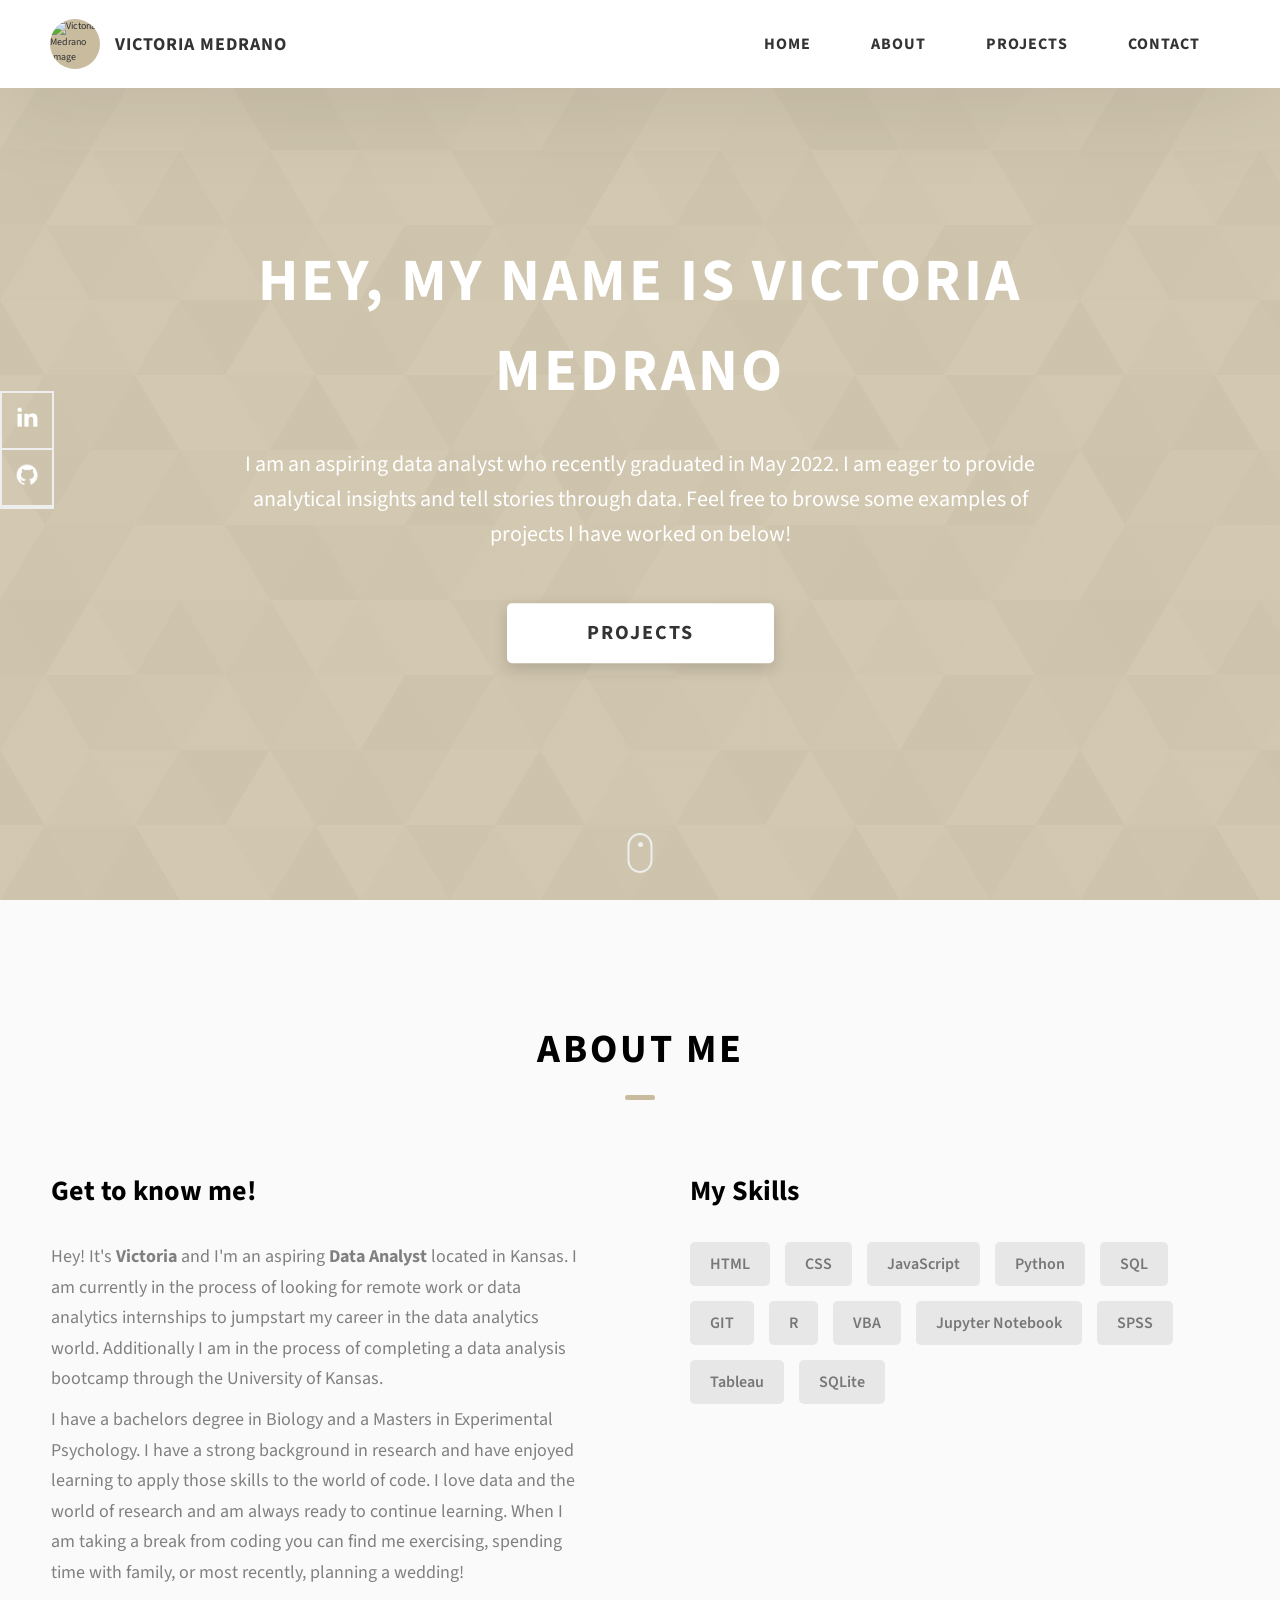
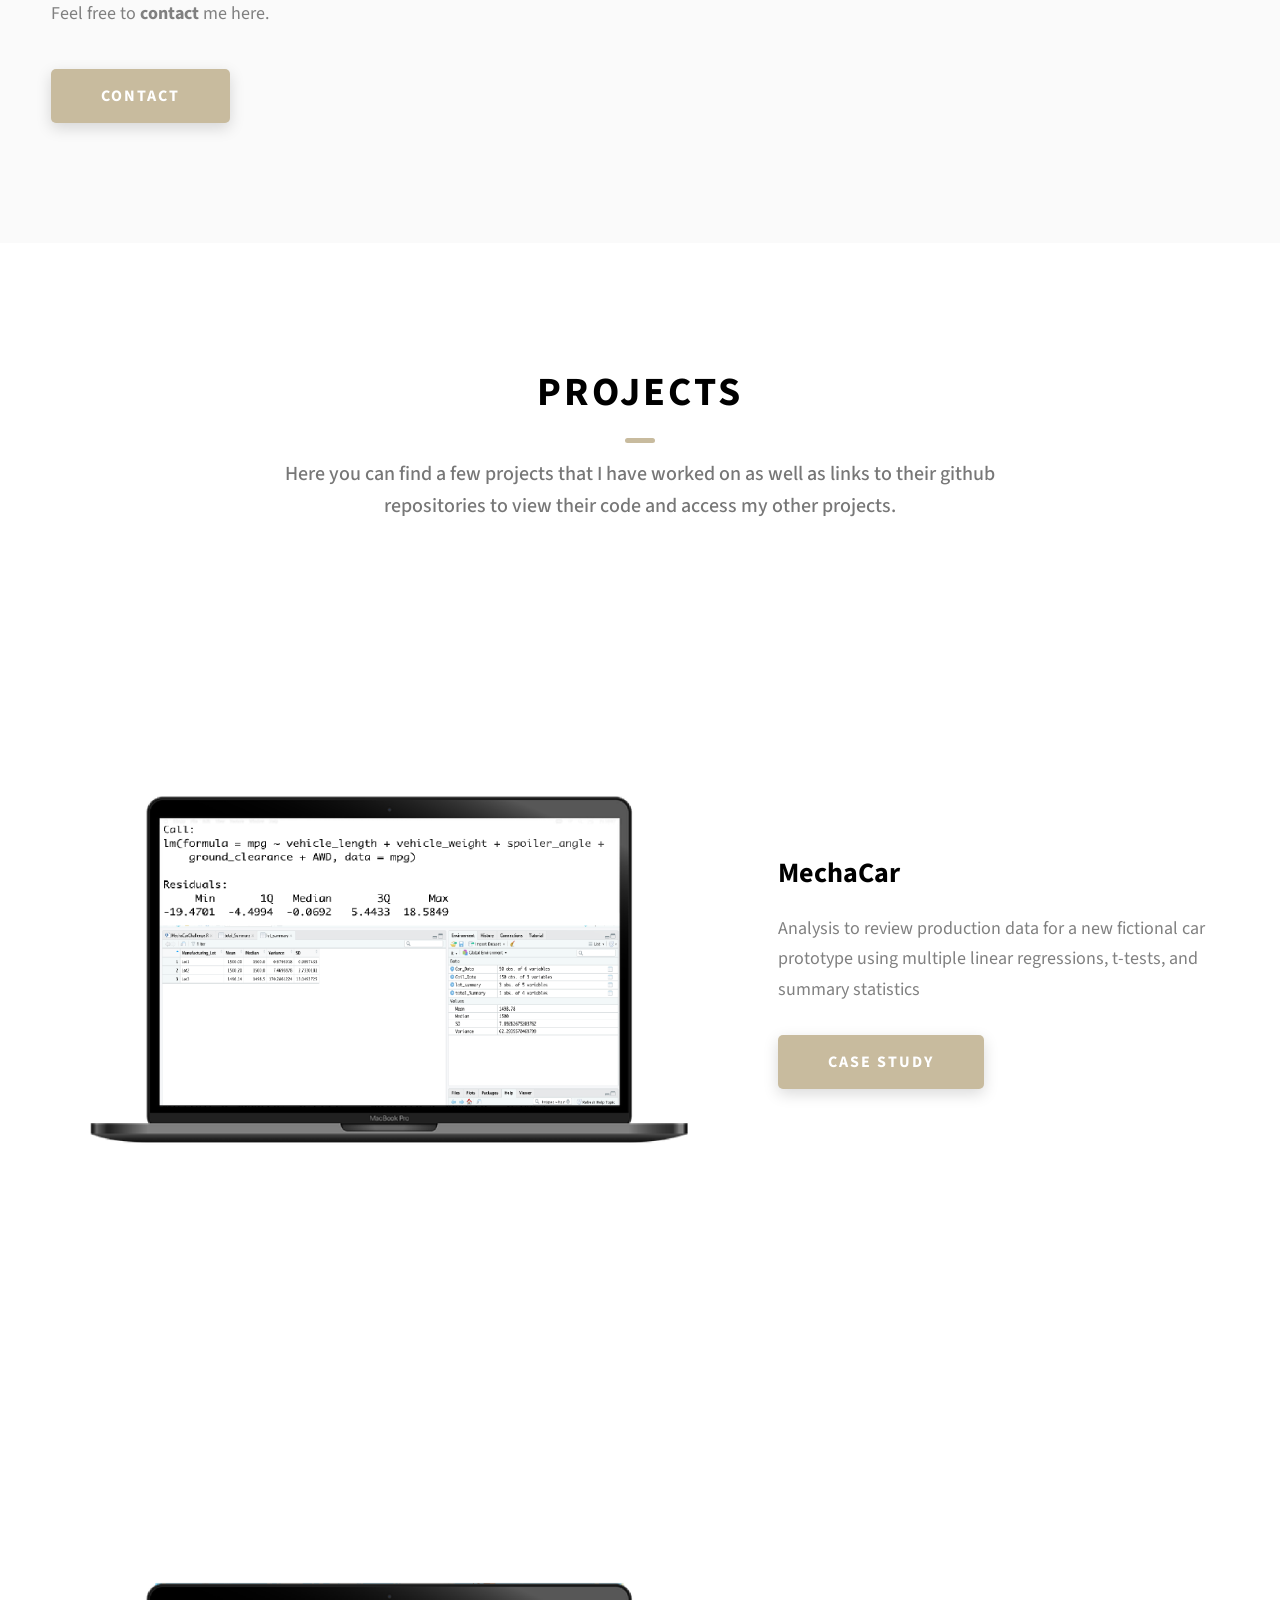
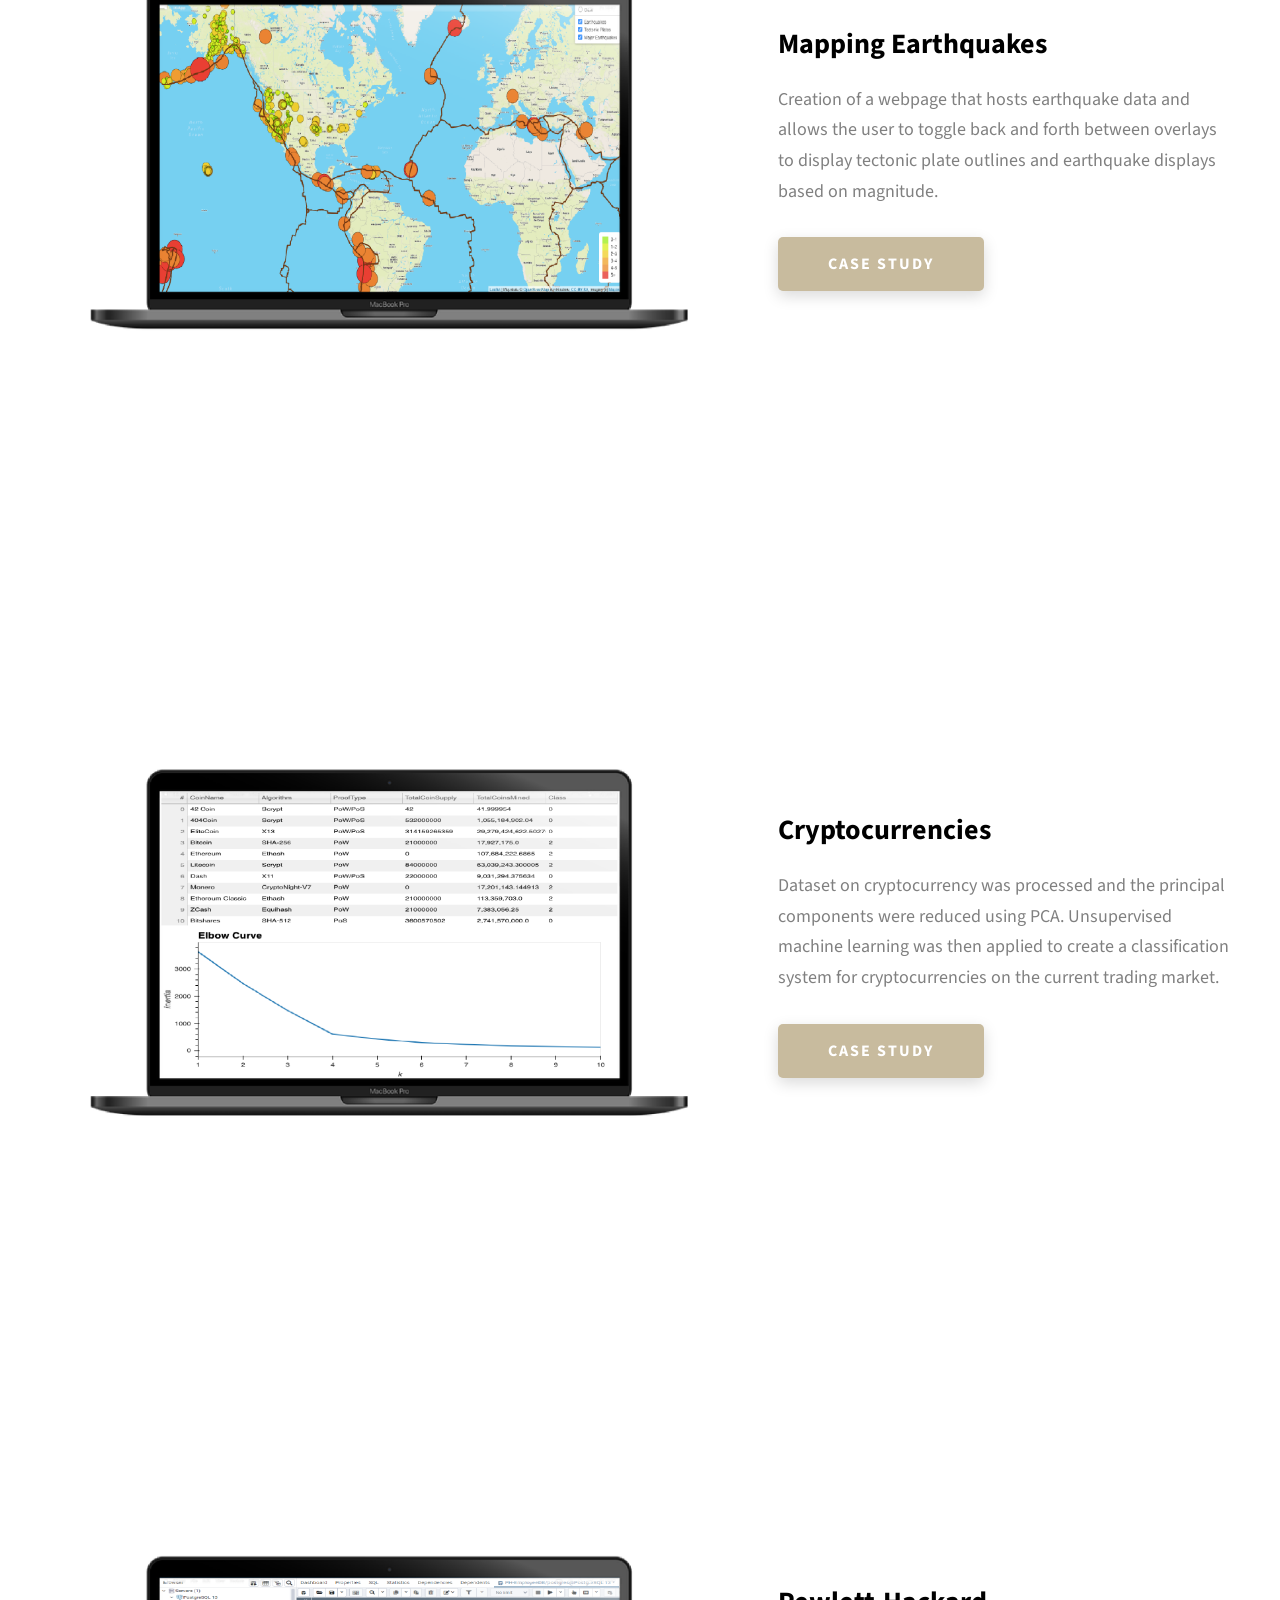
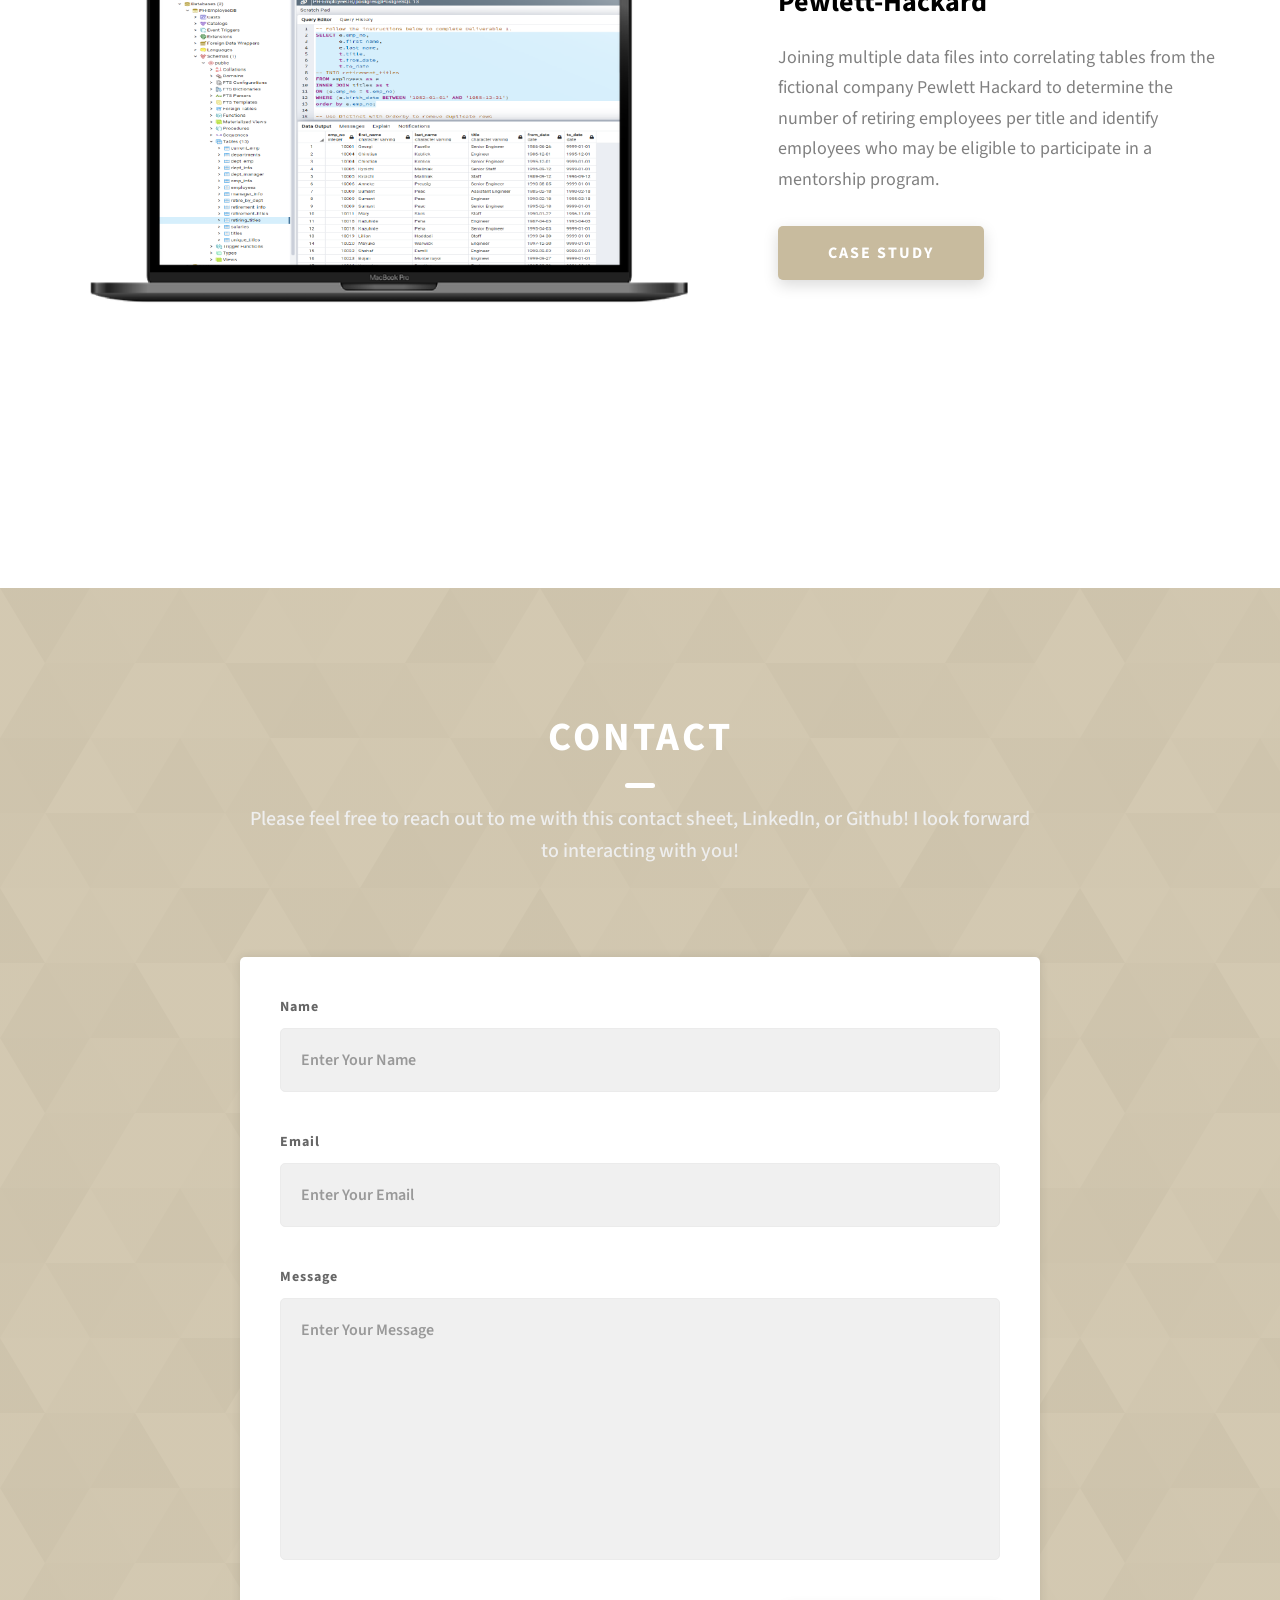
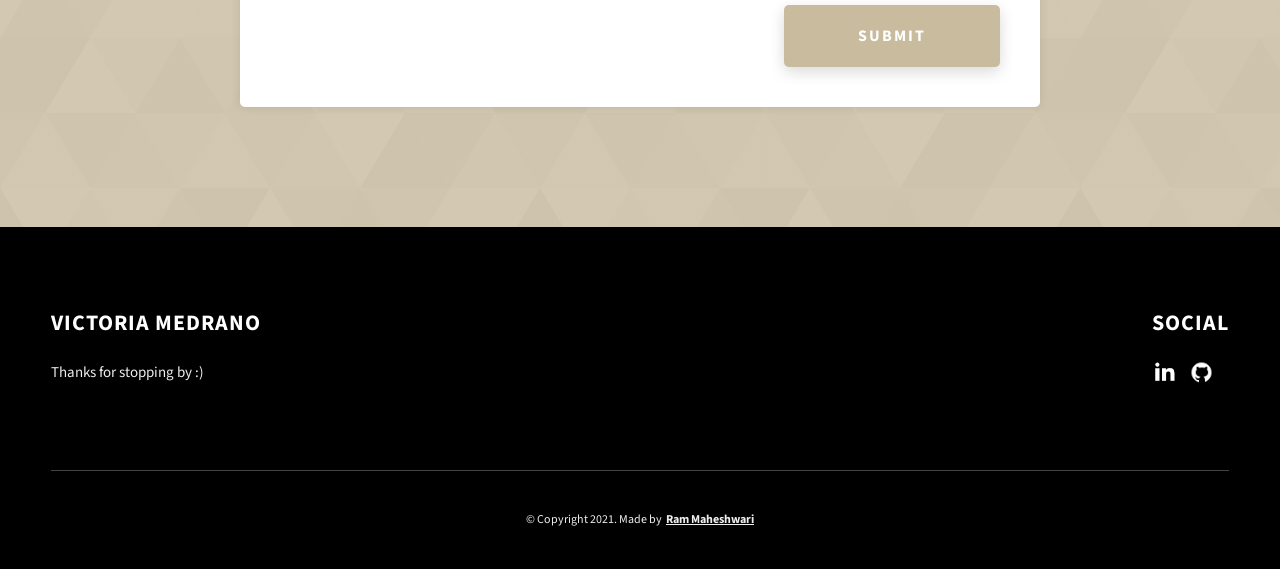
==== index.html @ f503cc5a "Add files via upload" ====
<!DOCTYPE html>
<html lang="en">
  <head>
    <meta charset="UTF-8" />
    <meta name="viewport" content="width=device-width, initial-scale=1.0" />
    <meta http-equiv="X-UA-Compatible" content="ie=edge" />
    <title>Victoria Medrano</title>
    <meta name="description" content="Portfolio Template for Developer" />

    <link rel="stylesheet" href="css/style.css" />

    <link rel="preconnect" href="https://fonts.googleapis.com" />
    <link rel="preconnect" href="https://fonts.gstatic.com" crossorigin />
    <link
      href="https://fonts.googleapis.com/css2?family=Source+Sans+Pro:wght@400;600;700;900&display=swap"
      rel="stylesheet"
    />
  </head>
  <body>
    <header class="header">
      <div class="header__content">
        <div class="header__logo-container">
          <div class="header__logo-img-cont">
            <img
              src="cap.jpg"
              alt="Victoria Medrano Image"
              class="header__logo-img"
            />
          </div>
          <span class="header__logo-sub">Victoria Medrano</span>
        </div>
        <div class="header__main">
          <ul class="header__links">
            <li class="header__link-wrapper">
              <a href="./index.html" class="header__link"> Home </a>
            </li>
            <li class="header__link-wrapper">
              <a href="./index.html#about" class="header__link">About </a>
            </li>
            <li class="header__link-wrapper">
              <a href="./index.html#projects" class="header__link">
                Projects
              </a>
            </li>
            <li class="header__link-wrapper">
              <a href="./index.html#contact" class="header__link"> Contact </a>
            </li>
          </ul>
          <div class="header__main-ham-menu-cont">
            <img
              src="./assets/svg/ham-menu.svg"
              alt="hamburger menu"
              class="header__main-ham-menu"
            />
            <img
              src="./assets/svg/ham-menu-close.svg"
              alt="hamburger menu close"
              class="header__main-ham-menu-close d-none"
            />
          </div>
        </div>
      </div>
      <div class="header__sm-menu">
        <div class="header__sm-menu-content">
          <ul class="header__sm-menu-links">
            <li class="header__sm-menu-link">
              <a href="./index.html"> Home </a>
            </li>

            <li class="header__sm-menu-link">
              <a href="./index.html#about"> About </a>
            </li>

            <li class="header__sm-menu-link">
              <a href="./index.html#projects"> Projects </a>
            </li>

            <li class="header__sm-menu-link">
              <a href="./index.html#contact"> Contact </a>
            </li>
          </ul>
        </div>
      </div>
    </header>
    <section class="home-hero">
      <div class="home-hero__content">
        <h1 class="heading-primary">Hey, My name is Victoria Medrano</h1>
        <div class="home-hero__info">
          <p class="text-primary">
            I am an aspiring data analyst who recently graduated in May 2022. I am eager to provide analytical insights and tell stories through data. Feel free to browse some examples of projects I have worked on below!
          </p>
        </div>
        <div class="home-hero__cta">
          <a href="./#projects" class="btn btn--bg">Projects</a>
        </div>
      </div>
      <div class="home-hero__socials">
        <div class="home-hero__social">
          <a href="https://www.linkedin.com/in/victoria-medrano-88354a142/" class="home-hero__social-icon-link">
            <img
              src="./assets/png/linkedin-ico.png"
              alt="icon"
              class="home-hero__social-icon"
            />
          </a>
        </div>
        <div class="home-hero__social">
          <a href="https://github.com/vic-medrano" class="home-hero__social-icon-link">
            <img
              src="./assets/png/github-ico.png"
              alt="icon"
              class="home-hero__social-icon"
            />
          </a>
        </div>
        </div>
      </div>
      <div class="home-hero__mouse-scroll-cont">
        <div class="mouse"></div>
      </div>
    </section>
    <section id="about" class="about sec-pad">
      <div class="main-container">
        <h2 class="heading heading-sec heading-sec__mb-med">
          <span class="heading-sec__main">About Me</span>
          <span class="heading-sec__sub">
            
          </span>
        </h2>
        <div class="about__content">
          <div class="about__content-main">
            <h3 class="about__content-title">Get to know me!</h3>
            <div class="about__content-details">
              <p class="about__content-details-para">
                Hey! It's
                <strong>Victoria</strong>
                and I'm an aspiring <strong> Data Analyst </strong> located in
                Kansas. I am currently in the process of looking for remote work or
                data analytics internships to jumpstart my career in the data analytics world.
                Additionally I am in the process of completing a data analysis bootcamp through 
                the University of Kansas.
              
              </p>
              <p class="about__content-details-para">
                I have a bachelors degree in Biology and a Masters in Experimental Psychology. 
                I have a strong background in research and have enjoyed learning to apply those skills
                to the world of code. I love data and the world of research and am always ready to continue learning. 
                When I am taking a break from coding you can find me exercising, spending time with family, or most 
                recently, planning a wedding!

              </p>
              <p class="about__content-details-para">
                Feel free to
                <strong>contact</strong> me here.

              </p>
            </div>
            <a href="./#contact" class="btn btn--med btn--theme dynamicBgClr"
              >Contact</a
            >
          </div>
          <div class="about__content-skills">
            <h3 class="about__content-title">My Skills</h3>
            <div class="skills">
              <div class="skills__skill">HTML</div>
              <div class="skills__skill">CSS</div>
              <div class="skills__skill">JavaScript</div>
              <div class="skills__skill">Python</div>
              <div class="skills__skill">SQL</div>
              <div class="skills__skill">GIT</div>
              <div class="skills__skill">R</div>
              <div class="skills__skill">VBA</div>
              <div class="skills__skill">Jupyter Notebook</div>
              <div class="skills__skill">SPSS</div>
              <div class="skills__skill">Tableau</div>
              <div class="skills__skill">SQLite</div>
            </div>
          </div>
        </div>
      </div>
    </section>
    <section id="projects" class="projects sec-pad">
      <div class="main-container">
        <h2 class="heading heading-sec heading-sec__mb-bg">
          <span class="heading-sec__main">Projects</span>
          <span class="heading-sec__sub">
           Here you can find a few projects that I have worked on as well as links to their 
           github repositories to view their code and access my other projects.
          </span>
        </h2>

        <div class="projects__content">
          <div class="projects__row">
            <div class="projects__row-img-cont">
              <img
                src="./assets/png/mechacar.PNG"
                alt="Software Screenshot"
                class="projects__row-img"
                loading="lazy"
              />
            </div>
            <div class="projects__row-content">
              <h3 class="projects__row-content-title">MechaCar</h3>
              <p class="projects__row-content-desc">
                Analysis to review production data for a new fictional 
                car prototype using multiple linear regressions, t-tests, 
                and summary statistics
              </p>
              <a
                href="./project-1.html"
                class="btn btn--med btn--theme dynamicBgClr"
                target="_blank"
                >Case Study</a
              >
            </div>
          </div>
          <div class="projects__row">
            <div class="projects__row-img-cont">
              <img
                src="./assets/png/mapping_earthquakes.PNG"
                alt="Software Screenshot"
                class="projects__row-img"
                loading="lazy"
              />
            </div>
            <div class="projects__row-content">
              <h3 class="projects__row-content-title">Mapping Earthquakes</h3>
              <p class="projects__row-content-desc">
                Creation of a webpage that hosts earthquake data and allows the 
                user to toggle back and forth between overlays to display tectonic 
                plate outlines and earthquake displays based on magnitude.
              </p>
              <a
                href="./project-2.html"
                class="btn btn--med btn--theme dynamicBgClr"
                target="_blank"
                >Case Study</a
              >
            </div>
          </div>
          <div class="projects__row">
            <div class="projects__row-img-cont">
              <img
                src="./assets/png/crypto.PNG"
                alt="Software Screenshot"
                class="projects__row-img"
                loading="lazy"
              />
            </div>
            <div class="projects__row-content">
              <h3 class="projects__row-content-title">Cryptocurrencies</h3>
              <p class="projects__row-content-desc">
                Dataset on cryptocurrency was processed and the principal 
                components were reduced using PCA. Unsupervised machine learning 
                was then applied to create a classification system for 
                cryptocurrencies on the current trading market.
              </p>
              <a
                href="./project-3.html"
                class="btn btn--med btn--theme dynamicBgClr"
                target="_blank"
                >Case Study</a
              >
            </div>
          </div>
          <div class="projects__row">
            <div class="projects__row-img-cont">
              <img
                src="./assets/png/pewlett.PNG"
                alt="Software Screenshot"
                class="projects__row-img"
                loading="lazy"
              />
            </div>
            <div class="projects__row-content">
              <h3 class="projects__row-content-title">Pewlett-Hackard</h3>
              <p class="projects__row-content-desc">
                Joining multiple data files into correlating tables from 
                the fictional company Pewlett Hackard to determine the number 
                of retiring employees per title and identify employees who may 
                be eligible to participate in a mentorship program.
              </p>
              <a
                href="./project-4.html"
                class="btn btn--med btn--theme dynamicBgClr"
                target="_blank"
                >Case Study</a
              >
            </div>
          </div>
        </div>
      </div>
    </section>
    <section id="contact" class="contact sec-pad dynamicBg">
      <div class="main-container">
        <h2 class="heading heading-sec heading-sec__mb-med">
          <span class="heading-sec__main heading-sec__main--lt">Contact</span>
          <span class="heading-sec__sub heading-sec__sub--lt">
            Please feel free to reach out to me with this contact sheet, LinkedIn, or Github!
            I look forward to interacting with you!
          </span>
        </h2>
        <div class="contact__form-container">
          <form action="#" class="contact__form">
            <div class="contact__form-field">
              <label class="contact__form-label" for="name">Name</label>
              <input
                required
                placeholder="Enter Your Name"
                type="text"
                class="contact__form-input"
                name="name"
                id="name"
              />
            </div>
            <div class="contact__form-field">
              <label class="contact__form-label" for="email">Email</label>
              <input
                required
                placeholder="Enter Your Email"
                type="text"
                class="contact__form-input"
                name="email"
                id="email"
              />
            </div>
            <div class="contact__form-field">
              <label class="contact__form-label" for="message">Message</label>
              <textarea
                required
                cols="30"
                rows="10"
                class="contact__form-input"
                placeholder="Enter Your Message"
                name="message"
                id="message"
              ></textarea>
            </div>
            <button type="submit" class="btn btn--theme contact__btn">
              Submit
            </button>
          </form>
        </div>
      </div>
    </section>
    <footer class="main-footer">
      <div class="main-container">
        <div class="main-footer__upper">
          <div class="main-footer__row main-footer__row-1">
            <h2 class="heading heading-sm main-footer__heading-sm">
              <span>Social</span>
            </h2>
            <div class="main-footer__social-cont">
              <a target="_blank" rel="noreferrer" href="https://www.linkedin.com/in/victoria-medrano-88354a142/">
                <img
                  class="main-footer__icon"
                  src="./assets/png/linkedin-ico.png"
                  alt="icon"
                />
              </a>
              <a target="_blank" rel="noreferrer" href="https://github.com/vic-medrano">
                <img
                  class="main-footer__icon"
                  src="./assets/png/github-ico.png"
                  alt="icon"
                />
              </a>
            </div>
          </div>
          <div class="main-footer__row main-footer__row-2">
            <h4 class="heading heading-sm text-lt">Victoria Medrano</h4>
            <p class="main-footer__short-desc">
            Thanks for stopping by :)
            </p>
          </div>
        </div>

        <!-- If you give me some credit or shoutout here by linking to my website, then it will be a big thing for me and will help me a lot :) -->
        <div class="main-footer__lower">
          &copy; Copyright 2021. Made by
          <a rel="noreferrer" target="_blank" href="https://rammaheshwari.com"
            >Ram Maheshwari</a
          >
        </div>
      </div>
    </footer>

    <script src="./index.js"></script>
  </body>
</html>
---- css/style.css ----
/*
0 - 600px:      Phone
600 - 900px:    Tablet portrait
900 - 1200px:   Tablet landscape
[1200 - 1800] is where our normal styles apply
1800px + :      Big desktop
$breakpoint arguement choices:
- phone
- tab-port
- tab-land
- big-desktop

Inside media queries 1em is always 16px i.e 1em = 16px at every screen size only inside media queries
*/
*,
*::after,
*::before {
  margin: 0;
  padding: 0;
  box-sizing: inherit;
  font-family: inherit; }

html {
  font-size: 62.5%;
  scroll-behavior: smooth; }
  @media only screen and (max-width: 75em) {
    html {
      font-size: 59%; } }
  @media only screen and (max-width: 56.25em) {
    html {
      font-size: 56%; } }
  @media only screen and (min-width: 112.5em) {
    html {
      font-size: 65%; } }

body {
  box-sizing: border-box;
  position: relative;
  line-height: 1.5;
  font-family: sans-serif;
  overflow-x: hidden;
  overflow-y: scroll;
  font-family: 'Source Sans Pro', sans-serif; }

a {
  text-decoration: none;
  color: inherit; }

li {
  list-style: none; }

input:focus,
button:focus,
a:focus,
textarea:focus {
  outline: none; }

button {
  border: none;
  cursor: pointer; }

textarea {
  resize: none; }

.heading-primary {
  font-size: 6rem;
  text-transform: uppercase;
  letter-spacing: 3px;
  text-align: center; }
  @media only screen and (max-width: 37.5em) {
    .heading-primary {
      font-size: 4.5rem; } }

.heading-sec__mb-bg {
  margin-bottom: 11rem; }
  @media only screen and (max-width: 56.25em) {
    .heading-sec__mb-bg {
      margin-bottom: 8rem; } }

.heading-sec__mb-med {
  margin-bottom: 9rem; }
  @media only screen and (max-width: 56.25em) {
    .heading-sec__mb-med {
      margin-bottom: 8rem; } }

.heading-sec__main {
  display: block;
  font-size: 4rem;
  text-transform: uppercase;
  letter-spacing: 1px;
  letter-spacing: 3px;
  text-align: center;
  margin-bottom: 3.5rem;
  position: relative; }
  .heading-sec__main--lt {
    color: #fff; }
    .heading-sec__main--lt::after {
      content: '';
      background: #fff !important; }
  .heading-sec__main::after {
    content: '';
    position: absolute;
    top: calc(100% + 1.5rem);
    height: 5px;
    width: 3rem;
    background: #C8BB9E;
    left: 50%;
    transform: translateX(-50%);
    border-radius: 5px; }
    @media only screen and (max-width: 37.5em) {
      .heading-sec__main::after {
        top: calc(100% + 1.2rem); } }

.heading-sec__sub {
  display: block;
  text-align: center;
  color: #777;
  font-size: 2rem;
  font-weight: 500;
  max-width: 80rem;
  margin: auto;
  line-height: 1.6; }
  @media only screen and (max-width: 37.5em) {
    .heading-sec__sub {
      font-size: 1.8rem; } }
  .heading-sec__sub--lt {
    color: #eee; }

.heading-sm {
  font-size: 2.2rem;
  text-transform: uppercase;
  letter-spacing: 1px; }

.main-container {
  max-width: 120rem;
  margin: auto;
  width: 92%; }

.btn {
  background: #fff;
  color: #333;
  text-transform: uppercase;
  letter-spacing: 2px;
  display: inline-block;
  font-weight: 700;
  border-radius: 5px;
  box-shadow: 0 5px 15px 0 rgba(0, 0, 0, 0.15);
  transition: transform .3s; }
  .btn:hover {
    transform: translateY(-3px); }
  .btn--bg {
    padding: 1.5rem 8rem;
    font-size: 2rem; }
  .btn--med {
    padding: 1.5rem 5rem;
    font-size: 1.6rem; }
  .btn--theme {
    background: #C8BB9E;
    color: #fff; }
  .btn--theme-inv {
    color: #C8BB9E;
    background: #fff;
    border: 2px solid #C8BB9E;
    box-shadow: none;
    padding: calc(1.5rem - 2px) calc(5rem - 2px); }

.sec-pad {
  padding: 12rem 0; }
  @media only screen and (max-width: 56.25em) {
    .sec-pad {
      padding: 8rem 0; } }

.text-primary {
  color: #fff;
  font-size: 2.2rem;
  text-align: center;
  width: 100%;
  line-height: 1.6; }
  @media only screen and (max-width: 37.5em) {
    .text-primary {
      font-size: 2rem; } }

.d-none {
  display: none; }

.home-hero {
  color: #fff;
  background: linear-gradient(to right, rgba(200, 187, 158, 0.8), rgba(200, 187, 158, 0.8)), url(../../assets/svg/common-bg.svg);
  background-position: center;
  height: 100vh;
  min-height: 80rem;
  max-height: 120rem;
  position: relative; }
  @media only screen and (max-width: 37.5em) {
    .home-hero {
      height: unset;
      min-height: unset; } }
  .home-hero__socials {
    position: absolute;
    top: 50%;
    border: 2px solid #eee;
    border-left: 2px solid #eee;
    transform: translateY(-50%); }
    @media only screen and (max-width: 56.25em) {
      .home-hero__socials {
        display: none; } }
  .home-hero__mouse-scroll-cont {
    position: absolute;
    bottom: 3%;
    left: 50%;
    transform: translateX(-50%); }
    @media only screen and (max-width: 37.5em) {
      .home-hero__mouse-scroll-cont {
        display: none; } }
  .home-hero__social {
    width: 5rem; }
  .home-hero__social-icon-link {
    width: 100%;
    display: block;
    padding: 1.2rem;
    border-bottom: 2px solid #eee;
    transition: background .3s; }
    .home-hero__social-icon-link:hover {
      background: rgba(255, 255, 255, 0.1); }
    .home-hero__social-icon-link--bd-none {
      border-bottom: 0; }
  .home-hero__social-icon {
    width: 100%; }
  .home-hero__content {
    position: absolute;
    top: 50%;
    left: 50%;
    transform: translate(-50%, -50%);
    max-width: 90rem;
    width: 92%; }
    @media only screen and (max-width: 37.5em) {
      .home-hero__content {
        padding: 19rem 0 13rem 0;
        margin: auto;
        position: static;
        transform: translate(0, 0); } }
  .home-hero__info {
    margin: 3rem auto 0 auto;
    max-width: 80rem; }
  .home-hero__cta {
    margin-top: 5rem;
    text-align: center; }

.about {
  background: #fafafa; }
  .about__content {
    display: grid;
    grid-template-columns: 1fr 1fr;
    grid-gap: 10rem; }
    @media only screen and (max-width: 56.25em) {
      .about__content {
        grid-template-columns: 1fr;
        grid-gap: 8rem; } }
    .about__content-title {
      font-weight: 700;
      font-size: 2.8rem;
      margin-bottom: 3rem; }
      @media only screen and (max-width: 37.5em) {
        .about__content-title {
          font-size: 2.4rem; } }
    .about__content-details-para {
      font-size: 1.8rem;
      color: grey;
      max-width: 60rem;
      line-height: 1.7;
      margin-bottom: 1rem; }
      .about__content-details-para--hl {
        font-weight: 700;
        margin: 0 3px; }
      .about__content-details-para:last-child {
        margin-bottom: 4rem; }

.projects__row {
  display: grid;
  grid-template-columns: 1.5fr 1fr;
  grid-gap: 5rem;
  margin-bottom: 11rem; }
  @media only screen and (max-width: 56.25em) {
    .projects__row {
      grid-template-columns: 1fr;
      grid-gap: 2rem;
      margin-bottom: 8rem; } }
  @media only screen and (max-width: 56.25em) {
    .projects__row {
      text-align: center; } }
  .projects__row:last-child {
    margin-bottom: 0; }
  .projects__row-img-cont {
    overflow: hidden; }
  .projects__row-img {
    width: 100%;
    display: block;
    object-fit: cover; }
  .projects__row-content {
    padding: 2rem 0;
    display: flex;
    justify-content: center;
    flex-direction: column;
    align-items: flex-start; }
    @media only screen and (max-width: 56.25em) {
      .projects__row-content {
        align-items: center; } }
    .projects__row-content-title {
      font-weight: 700;
      font-size: 2.8rem;
      margin-bottom: 2rem; }
      @media only screen and (max-width: 37.5em) {
        .projects__row-content-title {
          font-size: 2.4rem; } }
    .projects__row-content-desc {
      font-size: 1.8rem;
      color: grey;
      max-width: 60rem;
      line-height: 1.7;
      margin-bottom: 3rem; }
      @media only screen and (max-width: 37.5em) {
        .projects__row-content-desc {
          font-size: 1.7rem; } }

.contact {
  background: linear-gradient(to right, rgba(200, 187, 158, 0.8), rgba(200, 187, 158, 0.8)), url(../../assets/svg/common-bg.svg);
  background-size: cover;
  background-position: center; }
  .contact__form-container {
    box-shadow: 0 0 10px rgba(0, 0, 0, 0.1);
    background: white;
    padding: 4rem;
    margin-top: 6rem;
    max-width: 80rem;
    text-align: right;
    width: 95%;
    border-radius: 5px;
    margin: 5rem auto 0 auto; }
    @media only screen and (max-width: 37.5em) {
      .contact__form-container {
        padding: 3rem; } }
  .contact__form-field {
    margin-bottom: 4rem; }
    @media only screen and (max-width: 37.5em) {
      .contact__form-field {
        margin-bottom: 3rem; } }
  .contact__form-label {
    color: #666;
    font-size: 1.4rem;
    letter-spacing: 1px;
    font-weight: 700;
    margin-bottom: 1rem;
    display: block;
    text-align: left; }
  .contact__form-input {
    color: #333;
    padding: 2rem;
    width: 100%;
    border: 1px solid #ebebeb;
    font-size: 1.6rem;
    letter-spacing: 0px;
    background: #f0f0f0;
    border-radius: 5px;
    font-weight: 600;
    /* Code for Modern Browsers */
    /* Code for WebKit, Blink, Edge */
    /* Code for Internet Explorer 10-11 */
    /* Code for Microsoft Edge */
    /* Code for Mozilla Firefox 4 to 18 */
    /* Code for Mozilla Firefox 19+ */ }
    .contact__form-input::placeholder {
      color: #999;
      font-weight: 600;
      font-size: 1.6rem; }
    .contact__form-input::-webkit-input-placeholder {
      color: #999;
      font-weight: 600;
      font-size: 1.6rem; }
    .contact__form-input:-ms-input-placeholder {
      color: #999;
      font-weight: 600;
      font-size: 1.6rem; }
    .contact__form-input::-ms-input-placeholder {
      color: #999;
      font-weight: 600;
      font-size: 1.6rem; }
    .contact__form-input:-moz-placeholder {
      opacity: 1;
      color: #999;
      font-weight: 600;
      font-size: 1.6rem; }
    .contact__form-input::-moz-placeholder {
      opacity: 1;
      color: #999;
      font-weight: 600;
      font-size: 1.6rem; }
  .contact__btn {
    width: 30%;
    padding: 2rem 4rem;
    font-size: 1.6rem; }
    @media only screen and (max-width: 37.5em) {
      .contact__btn {
        width: 100%; } }

.project-cs-hero {
  color: #fff;
  background: linear-gradient(to right, rgba(200, 187, 158, 0.8), rgba(200, 187, 158, 0.8)), url(../../assets/svg/common-bg.svg);
  background-size: cover;
  background-position: center;
  position: relative; }
  @media only screen and (max-width: 37.5em) {
    .project-cs-hero {
      height: unset;
      min-height: unset; } }
  .project-cs-hero__content {
    padding: 25rem 0 17rem 0;
    max-width: 90rem;
    width: 92%;
    margin: auto; }
    @media only screen and (max-width: 37.5em) {
      .project-cs-hero__content {
        padding: 19rem 0 13rem 0;
        margin: auto;
        position: static;
        transform: translate(0, 0); } }
  .project-cs-hero__info {
    margin: 3rem auto 0 auto;
    max-width: 80rem; }
  .project-cs-hero__cta {
    margin-top: 5rem;
    text-align: center; }

.project-details__content {
  padding: 8rem 0;
  max-width: 90rem;
  margin: auto; }
  .project-details__content-title {
    font-weight: 700;
    font-size: 2.8rem;
    margin-bottom: 3rem; }
    @media only screen and (max-width: 37.5em) {
      .project-details__content-title {
        font-size: 2.4rem; } }

.project-details__showcase-img-cont {
  width: 100%;
  margin-bottom: 6rem; }

.project-details__showcase-img {
  width: 100%; }

.project-details__content-main {
  width: 100%;
  max-width: 70rem;
  margin: auto; }

.project-details__desc {
  margin: 0 0 7rem 0; }
  .project-details__desc-para {
    font-size: 1.8rem;
    line-height: 1.7;
    color: grey;
    margin-bottom: 2rem; }

.project-details__tools-used {
  margin: 0 0 7rem 0; }
  .project-details__tools-used-list {
    display: flex;
    flex-wrap: wrap; }
  .project-details__tools-used-item {
    padding: 1rem 2rem;
    margin-bottom: 1.5rem;
    margin-right: 1.5rem;
    font-size: 1.6rem;
    background: rgba(153, 153, 153, 0.2);
    border-radius: 5px;
    font-weight: 600;
    color: #777; }

.project-details__links {
  margin: 0 0; }
  .project-details__links-btn {
    margin-right: 2rem; }
    @media only screen and (max-width: 37.5em) {
      .project-details__links-btn {
        margin-right: 0;
        width: 70%;
        margin-bottom: 2rem;
        text-align: center; } }
    .project-details__links-btn:last-child {
      margin: 0; }
      @media only screen and (max-width: 37.5em) {
        .project-details__links-btn:last-child {
          margin: 0; } }

.header {
  position: fixed;
  width: 100%;
  z-index: 1000;
  background: #000;
  background: #fff;
  box-shadow: 0 10px 100px rgba(0, 0, 0, 0.1); }
  .header__content {
    display: flex;
    align-items: center;
    justify-content: space-between;
    padding: 1rem 5rem; }
    @media only screen and (max-width: 56.25em) {
      .header__content {
        padding: 0 2rem; } }
  .header__logo-container {
    display: flex;
    align-items: center;
    cursor: pointer;
    color: #333;
    transition: color .3s; }
    .header__logo-container:hover {
      color: #C8BB9E; }
  .header__logo-img-cont {
    width: 5rem;
    height: 5rem;
    border-radius: 50px;
    overflow: hidden;
    margin-right: 1.5rem;
    background: #C8BB9E; }
    @media only screen and (max-width: 56.25em) {
      .header__logo-img-cont {
        width: 4.5rem;
        height: 4.5rem;
        margin-right: 1.2rem; } }
  .header__logo-img {
    width: 100%;
    height: 100%;
    object-fit: cover;
    object-position: center;
    display: block; }
  .header__logo-sub {
    font-size: 1.8rem;
    text-transform: uppercase;
    font-weight: 700;
    letter-spacing: 1px; }
  .header__links {
    display: flex; }
    @media only screen and (max-width: 37.5em) {
      .header__links {
        display: none; } }
  .header__link {
    padding: 2.2rem 3rem;
    display: inline-block;
    font-size: 1.6rem;
    color: #333;
    text-transform: uppercase;
    letter-spacing: 1px;
    font-weight: 700;
    transition: color .3s; }
    .header__link:hover {
      color: #C8BB9E; }
    @media only screen and (max-width: 56.25em) {
      .header__link {
        padding: 3rem 1.8rem;
        font-size: 1.5rem; } }
  .header__main-ham-menu-cont {
    display: none;
    width: 3rem;
    padding: 2.2rem 0; }
    @media only screen and (max-width: 37.5em) {
      .header__main-ham-menu-cont {
        display: block; } }
  .header__main-ham-menu {
    width: 100%; }
  .header__main-ham-menu-close {
    width: 100%; }
  .header__sm-menu {
    background: #fff;
    position: absolute;
    width: 100%;
    top: 100%;
    visibility: hidden;
    opacity: 0;
    transition: all .3s;
    box-shadow: 0px 5px 5px 0px rgba(0, 0, 0, 0.1);
    -webkit-box-shadow: 0px 5px 5px 0px rgba(0, 0, 0, 0.1);
    -moz-box-shadow: 0px 5px 5px 0px rgba(0, 0, 0, 0.1); }
    .header__sm-menu--active {
      visibility: hidden;
      opacity: 0; }
      @media only screen and (max-width: 37.5em) {
        .header__sm-menu--active {
          visibility: visible;
          opacity: 1; } }
  .header__sm-menu-link a {
    display: block;
    text-decoration: none;
    padding: 2.5rem 3rem;
    font-size: 1.6rem;
    color: #333;
    text-align: right;
    border-bottom: 1px solid #eee;
    font-weight: 700;
    text-transform: uppercase;
    letter-spacing: 2px;
    transition: color .3s; }
    .header__sm-menu-link a:hover {
      color: #C8BB9E; }
  .header__sm-menu-link:first-child a {
    border-top: 1px solid #eee; }
  .header__sm-menu-link-last {
    border-bottom: 0; }

.main-footer {
  background: #000;
  color: #fff; }
  .main-footer__upper {
    display: flex;
    justify-content: space-between;
    padding: 8rem 0; }
    @media only screen and (max-width: 56.25em) {
      .main-footer__upper {
        padding: 6rem 0; } }
    @media only screen and (max-width: 37.5em) {
      .main-footer__upper {
        display: block; } }
  .main-footer__row-1 {
    order: 2; }
    @media only screen and (max-width: 56.25em) {
      .main-footer__row-1 {
        margin-bottom: 5rem; } }
  .main-footer__row-2 {
    width: 40%;
    order: 1;
    max-width: 50rem; }
    @media only screen and (max-width: 56.25em) {
      .main-footer__row-2 {
        width: 100%; } }
  .main-footer__short-desc {
    margin-top: 2rem;
    color: #eee;
    font-size: 1.5rem;
    line-height: 1.7; }
  .main-footer__social-cont {
    margin-top: 2rem; }
  .main-footer__icon {
    margin-right: 1rem;
    width: 2.5rem; }
    .main-footer__icon--mr-none {
      margin-right: 0; }
  .main-footer__lower {
    padding: 4rem 0;
    border-top: 1px solid #444;
    color: #eee;
    font-size: 1.2rem;
    text-align: left;
    text-align: center; }
    .main-footer__lower a {
      text-decoration: underline;
      font-weight: bold;
      margin-left: 2px; }
    @media only screen and (max-width: 56.25em) {
      .main-footer__lower {
        padding: 3.5rem 0; } }

.skills {
  display: flex;
  flex-wrap: wrap; }
  .skills__skill {
    padding: 1rem 2rem;
    margin-bottom: 1.5rem;
    margin-right: 1.5rem;
    font-size: 1.6rem;
    background: rgba(153, 153, 153, 0.2);
    border-radius: 5px;
    font-weight: 600;
    color: #777; }

.mouse {
  width: 25px;
  height: 40px;
  border: 2px solid #eee;
  border-radius: 60px;
  position: relative;
  overflow: hidden; }
  .mouse::before {
    content: '';
    width: 5px;
    height: 5px;
    position: absolute;
    top: 7px;
    left: 50%;
    transform: translateX(-50%);
    background-color: #eee;
    border-radius: 50%;
    opacity: 1;
    animation: wheel 1.3s infinite;
    -webkit-animation: wheel 1.3s infinite; }

@keyframes wheel {
  to {
    opacity: 0;
    top: 27px; } }

@-webkit-keyframes wheel {
  to {
    opacity: 0;
    top: 27px; } }
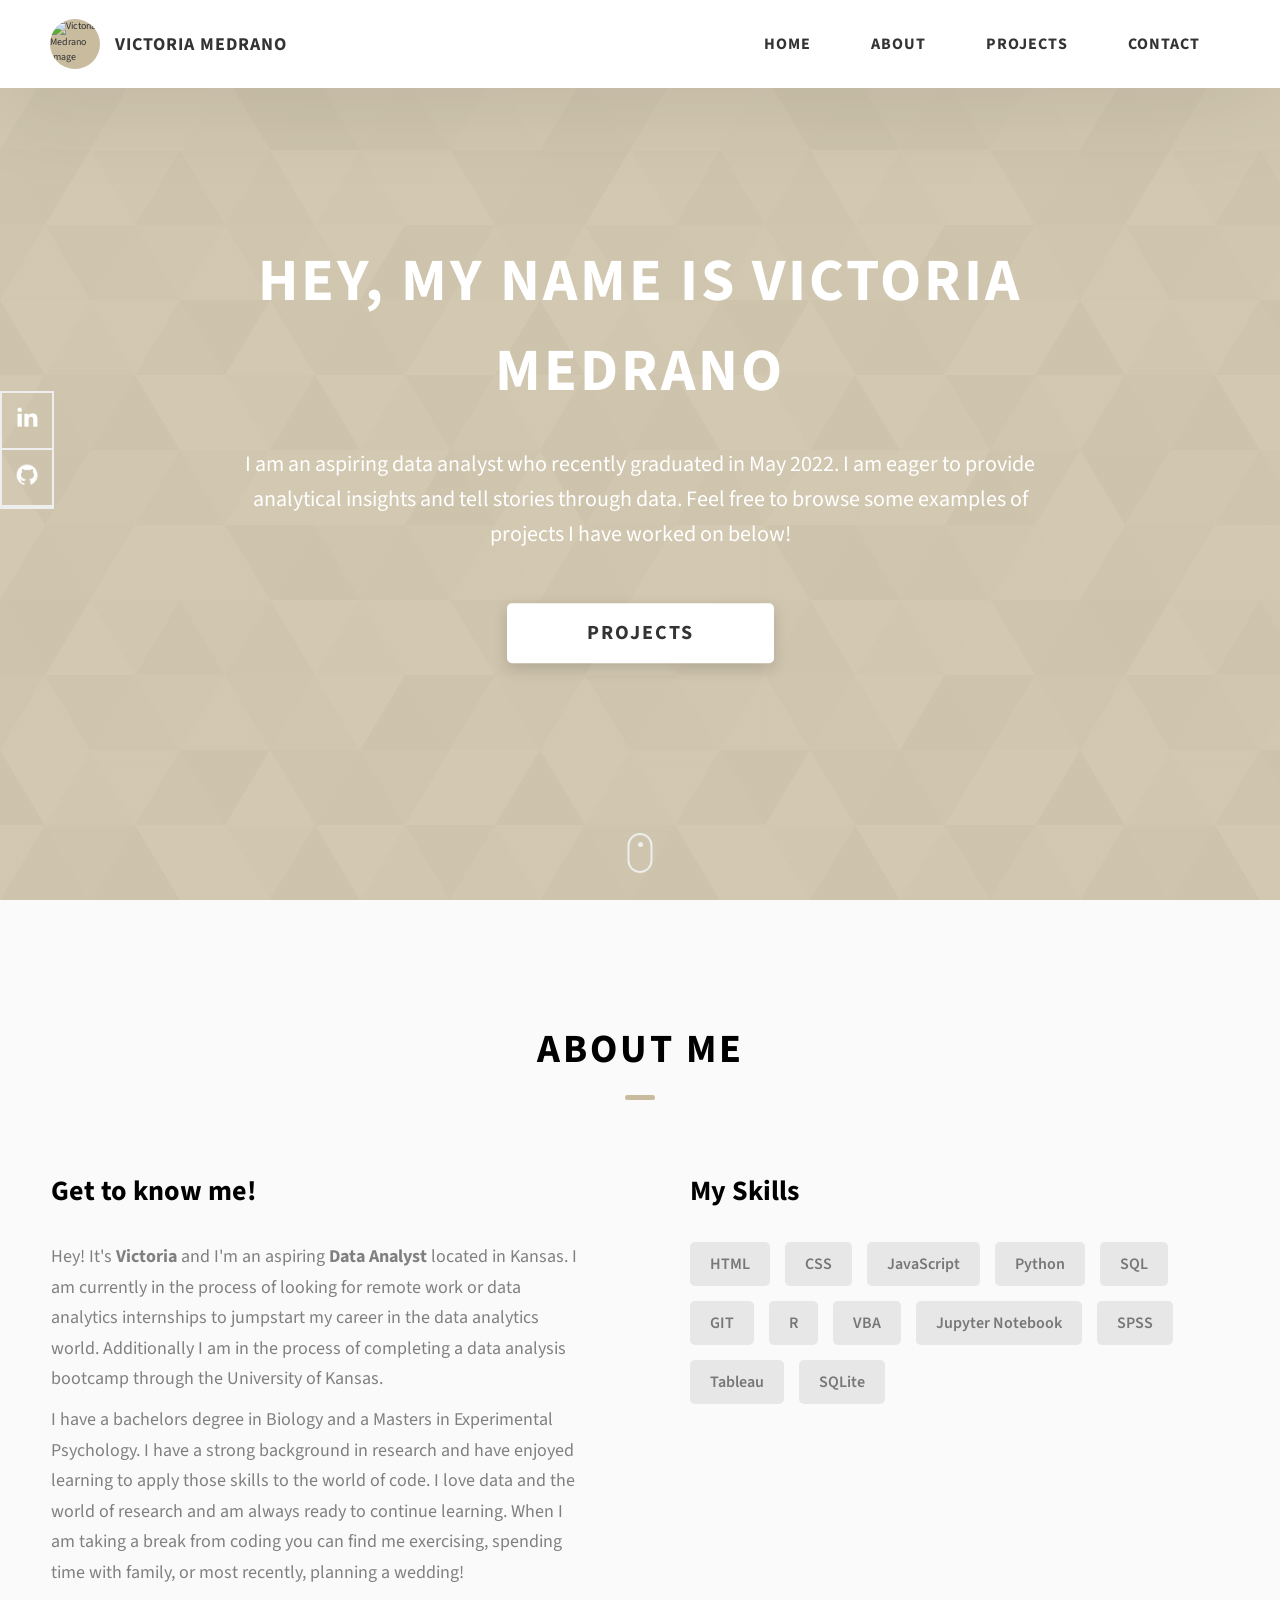
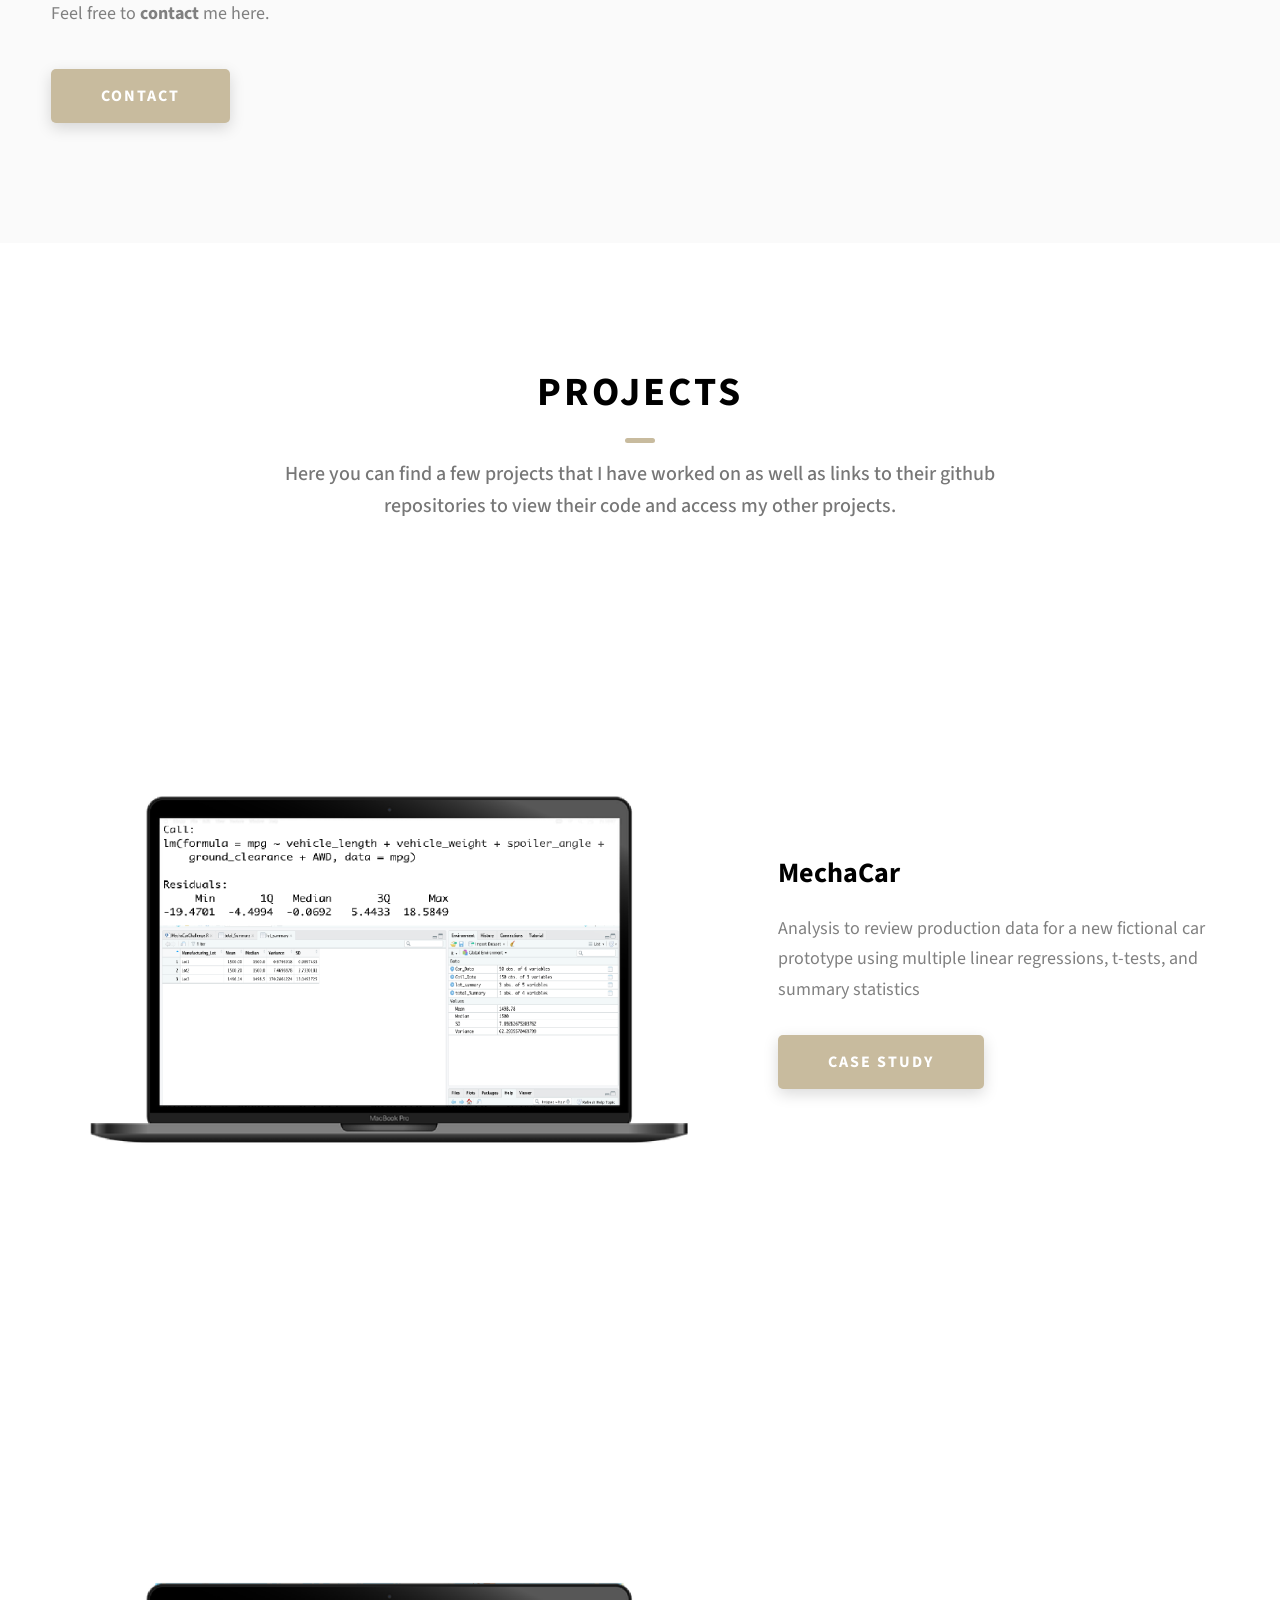
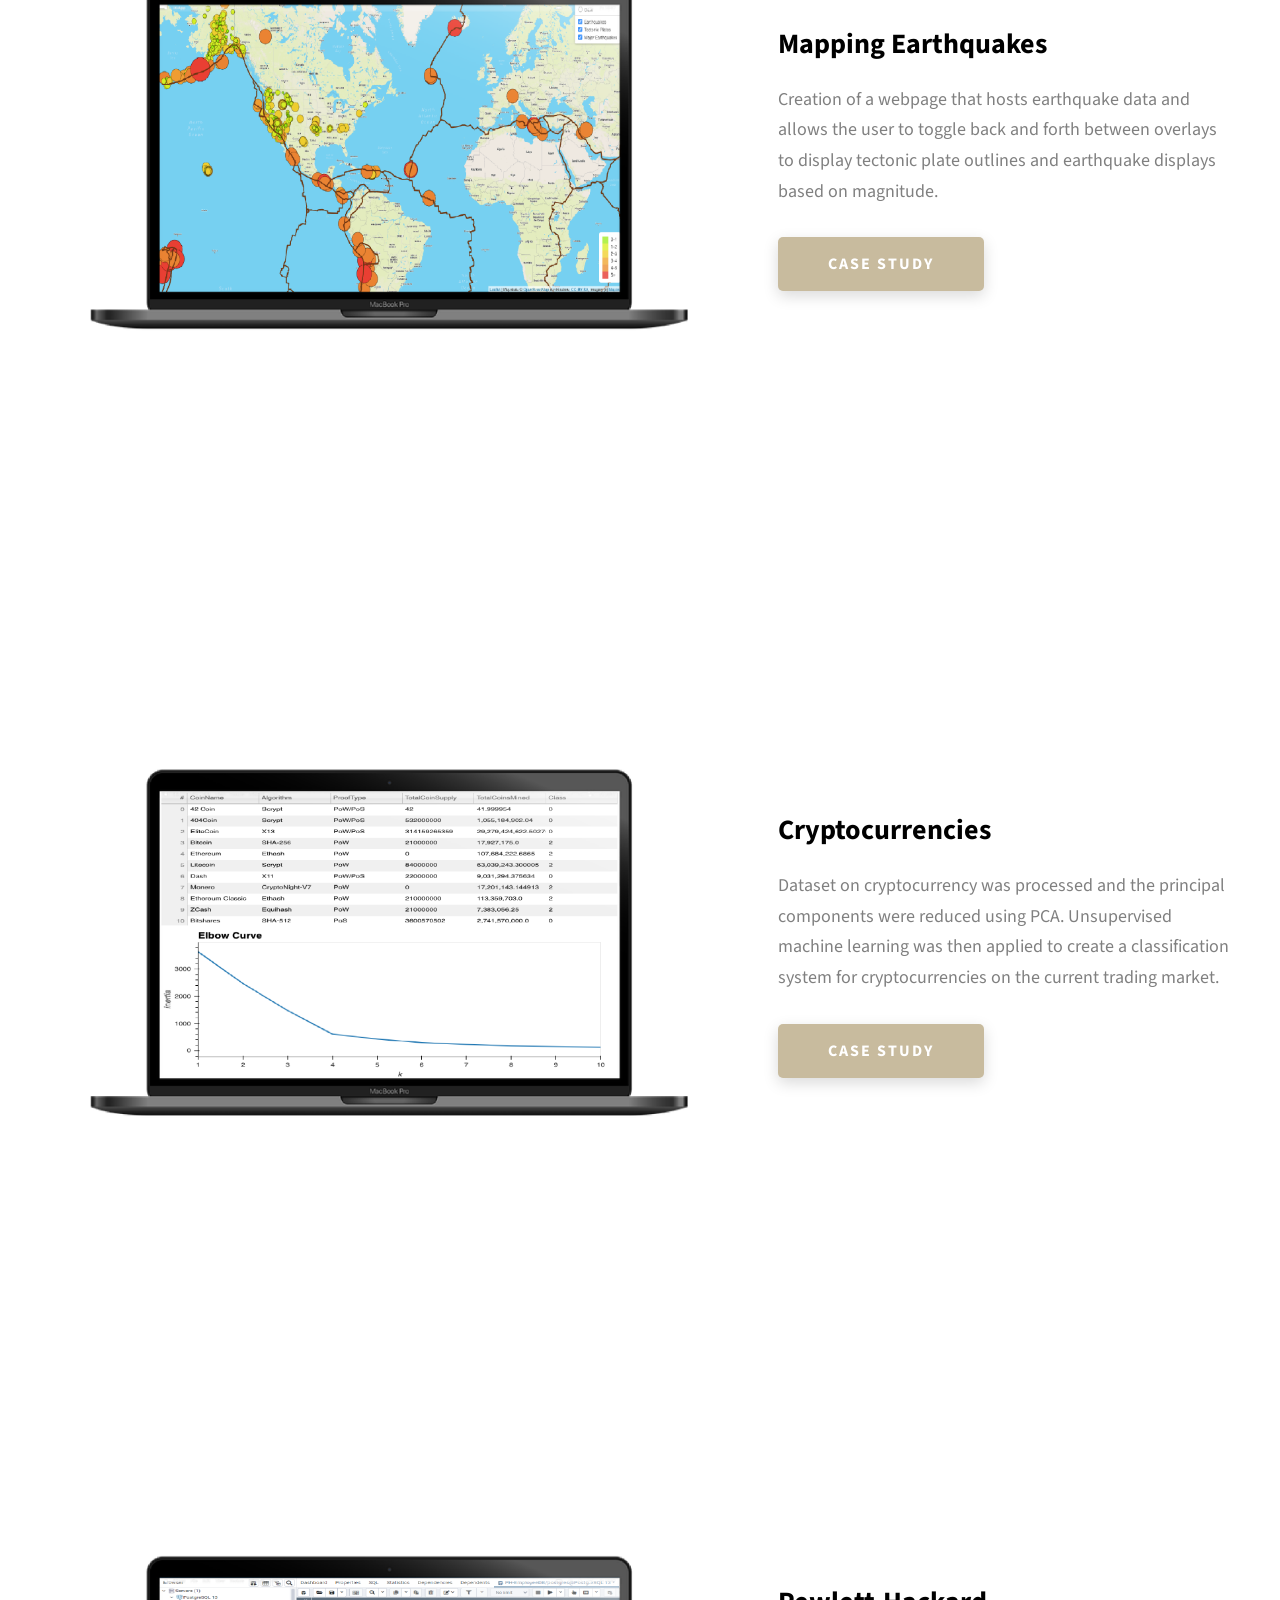
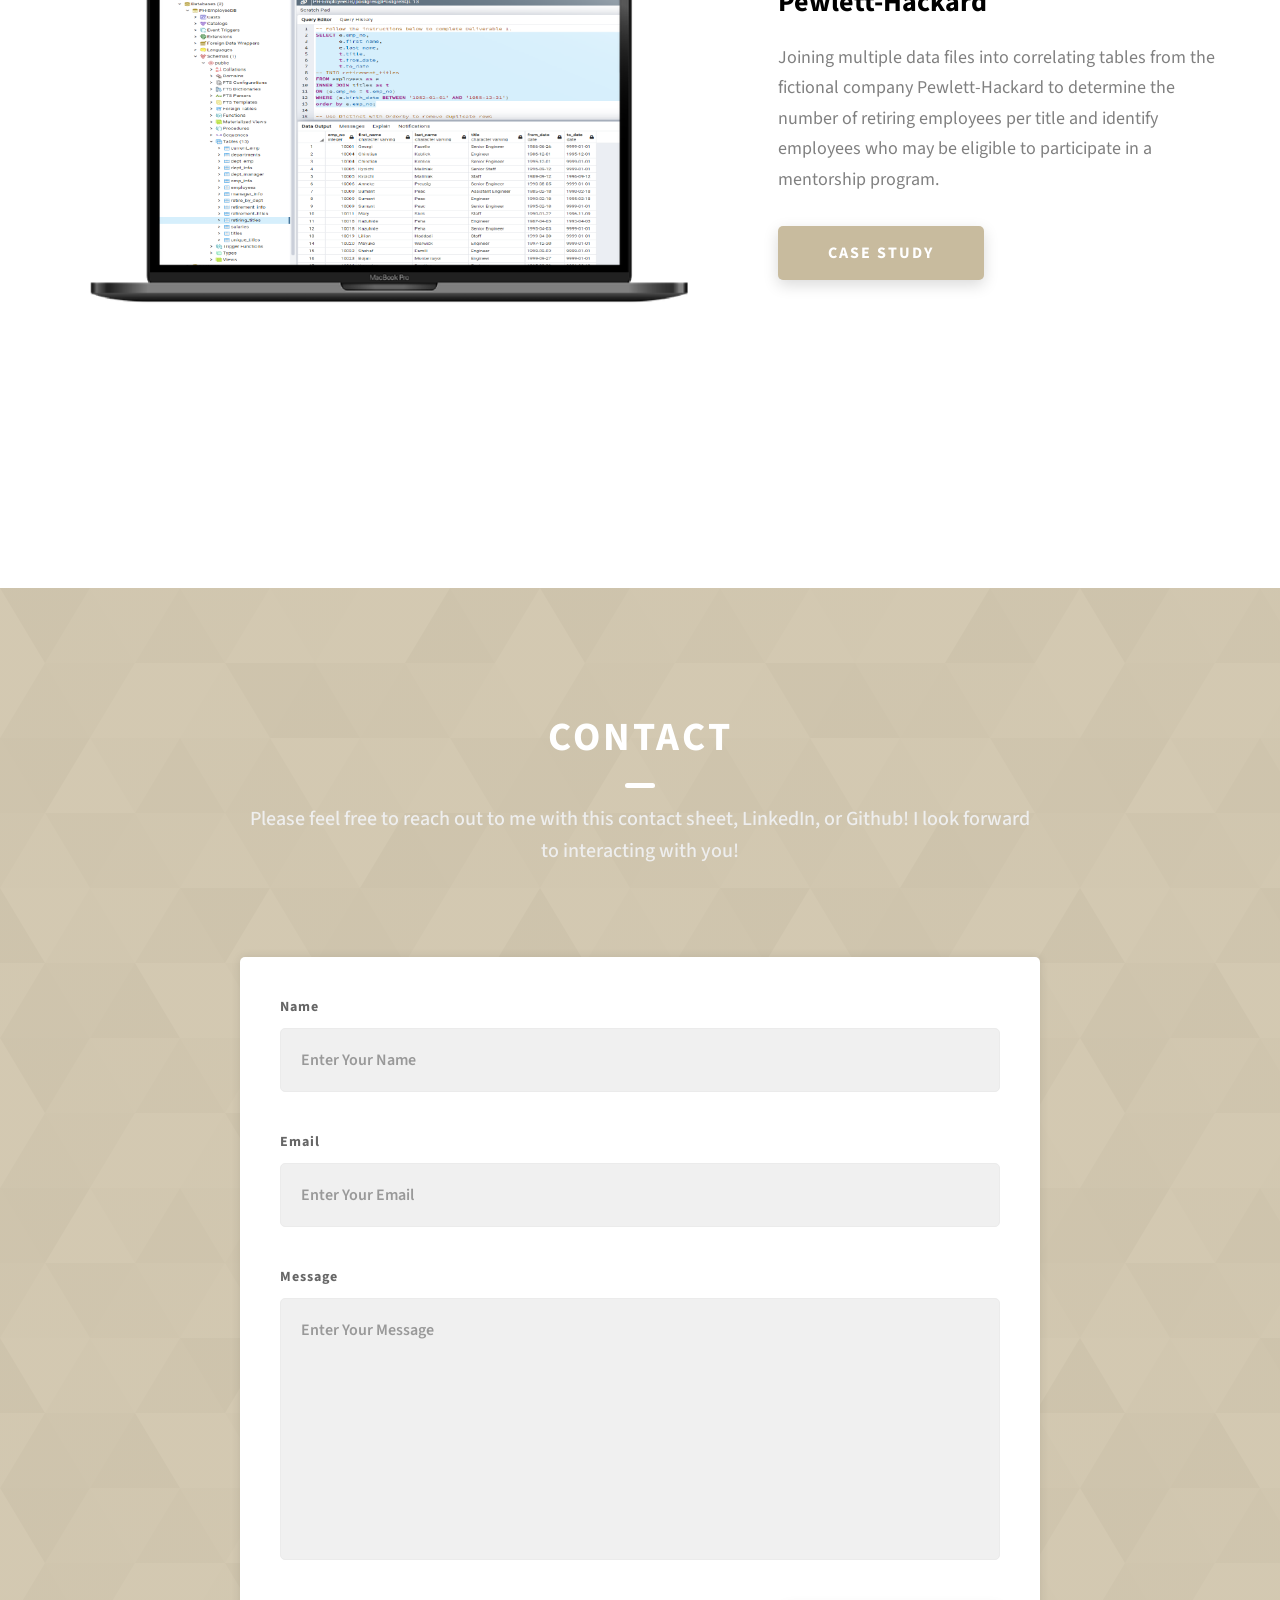
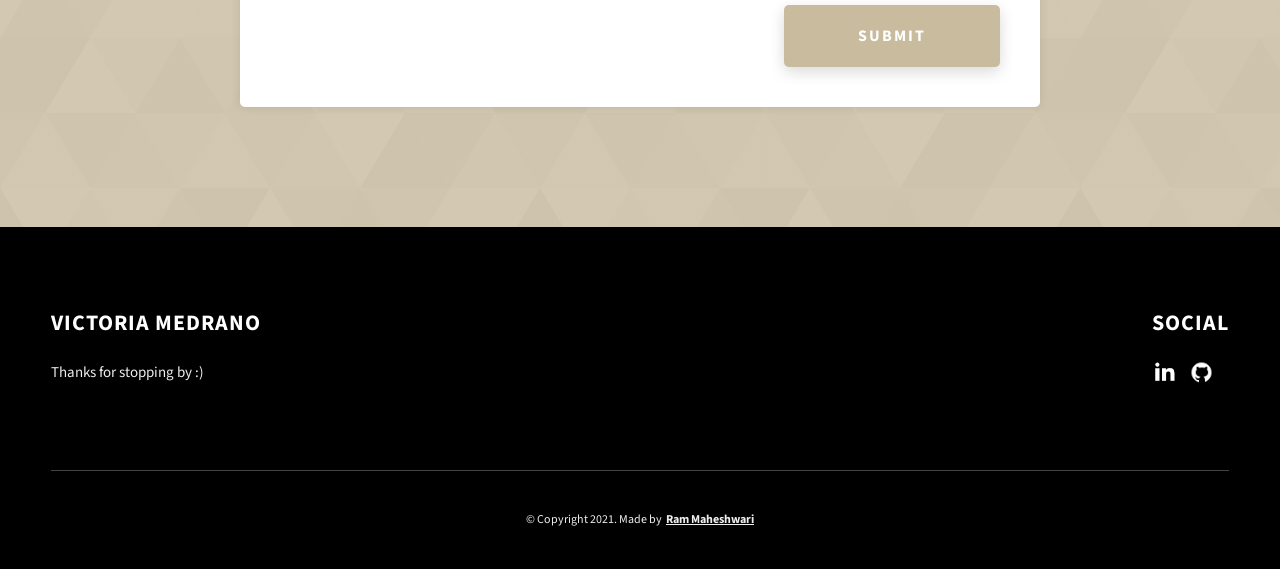
==== commit a81dd4ec: "Add files via upload" ====
--- a/index.html
+++ b/index.html
@@ -276,7 +276,7 @@
               <h3 class="projects__row-content-title">Pewlett-Hackard</h3>
               <p class="projects__row-content-desc">
                 Joining multiple data files into correlating tables from 
-                the fictional company Pewlett Hackard to determine the number 
+                the fictional company Pewlett-Hackard to determine the number 
                 of retiring employees per title and identify employees who may 
                 be eligible to participate in a mentorship program.
               </p>
